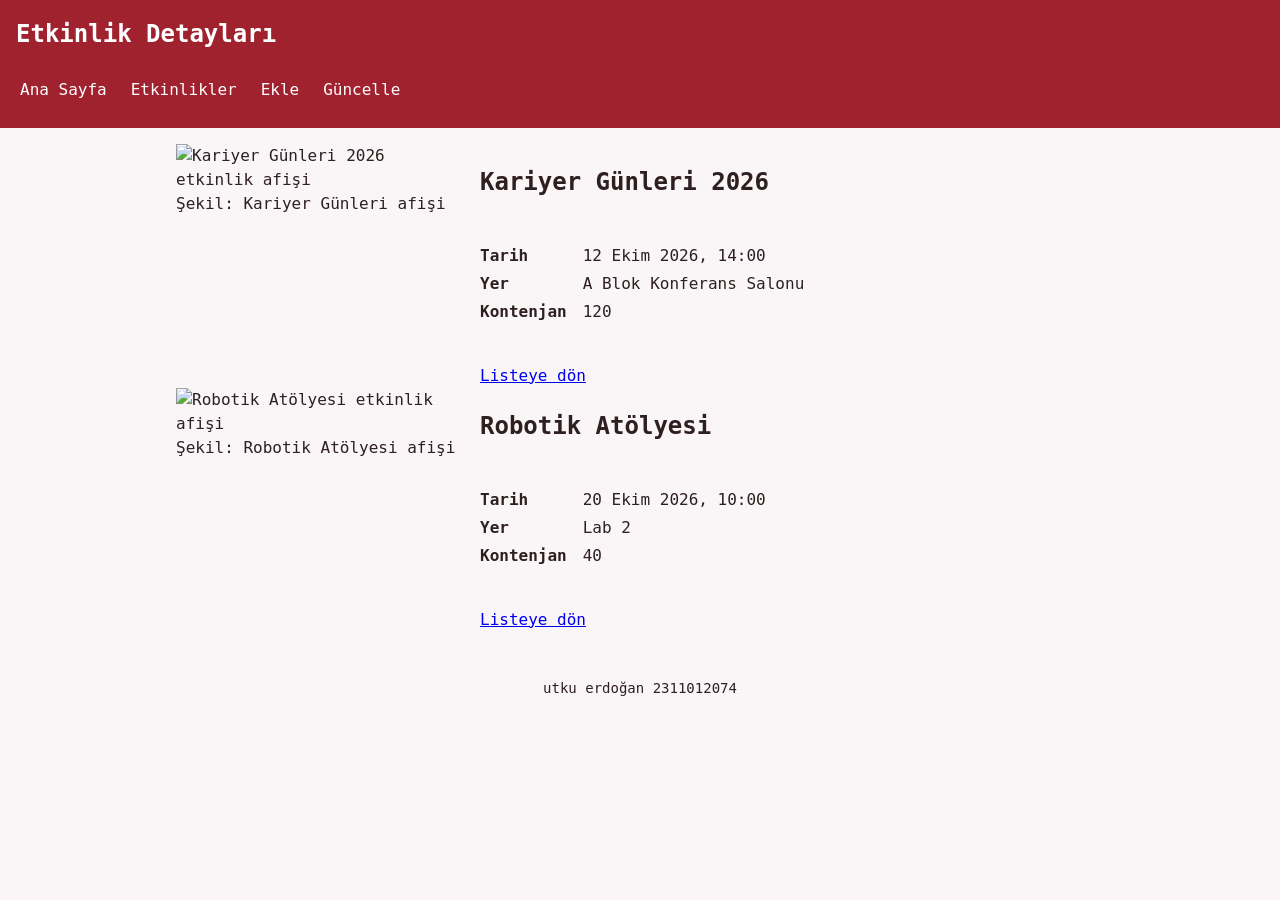
==== etkinlik-detay.html @ 48597db1 "Add files via upload" ====
<!DOCTYPE html>
<html lang="tr">
<head>
  <meta charset="UTF-8">
  <meta name="viewport" content="width=device-width, initial-scale=1.0">
  <title>Etkinlik Detayları</title>
  <link rel="stylesheet" href="2311012074.css">
</head>
<body>
  <header>
    <h1>Etkinlik Detayları</h1>
    <nav>
      <a href="index.html">Ana Sayfa</a>
      <a href="etkinlikler.html">Etkinlikler</a>
      <a href="etkinlik-ekle.html">Ekle</a>
      <a href="etkinlik-guncelle.html">Güncelle</a>
    </nav>
  </header>

  <main>
    <article id="kariyer">
      <h2>Kariyer Günleri 2026</h2>

      <figure>
        <img src="img/afis.svg" alt="Kariyer Günleri 2026 etkinlik afişi">
        <figcaption>Şekil: Kariyer Günleri afişi</figcaption>
      </figure>

      <dl>
        <dt>Tarih</dt>
        <dd><time datetime="2026-10-12T14:00">12 Ekim 2026, 14:00</time></dd>

        <dt>Yer</dt>
        <dd>A Blok Konferans Salonu</dd>

        <dt>Kontenjan</dt>
        <dd>120</dd>
      </dl>

      <a href="etkinlikler.html">Listeye dön</a>
    </article>

    <article id="robotik">
      <h2>Robotik Atölyesi</h2>

      <figure>
        <img src="img/afis-robotik.svg" alt="Robotik Atölyesi etkinlik afişi">
        <figcaption>Şekil: Robotik Atölyesi afişi</figcaption>
      </figure>

      <dl>
        <dt>Tarih</dt>
        <dd><time datetime="2026-10-20T10:00">20 Ekim 2026, 10:00</time></dd>

        <dt>Yer</dt>
        <dd>Lab 2</dd>

        <dt>Kontenjan</dt>
        <dd>40</dd>
      </dl>

      <a href="etkinlikler.html">Listeye dön</a>
    </article>
  </main>

  <footer>
    <p>utku erdoğan 2311012074</p>
  </footer>
</body>
</html>
---- 2311012074.css ----
:root {
  --no: 2311012074;
  --ton: mod(var(--no), 360);
  --renk-ana: hsl(var(--ton) 65% 38%);
  --renk-zemin: hsl(var(--ton) 30% 97%);
  --renk-metin: hsl(var(--ton) 20% 15%);
  --renk-hata: #b3261e;
  --font: "Lucida Console", monospace;
  --bosluk-m: 1rem;
  --kose: 8px;
}

* {
  box-sizing: border-box;
}

body {
  margin: 0;
  font-family: var(--font);
  color: var(--renk-metin);
  background: var(--renk-zemin);
  line-height: 1.5;
  font-size: 1rem;
}

img {
  max-width: 100%;
  height: auto;
}

table {
  max-width: 100%;
}

/* Header / nav */
header {
  background: var(--renk-ana);
  color: #fff;
  padding: var(--bosluk-m);
}

header h1 {
  margin: 0 0 var(--bosluk-m) 0;
  font-size: 1.5rem;
}

nav {
  display: flex;
  flex-wrap: wrap;
  gap: var(--bosluk-m);
}

nav a {
  color: #fff;
  text-decoration: none;
  padding: 0.5rem 0.25rem;
  min-height: 44px;
  display: inline-flex;
  align-items: center;
}

nav a:hover,
nav a:focus-visible {
  text-decoration: underline;
}

a:focus-visible,
button:focus-visible,
input:focus-visible,
select:focus-visible,
textarea:focus-visible {
  outline: 3px solid var(--renk-ana);
  outline-offset: 2px;
}

/* Main layout */
main {
  max-width: 960px;
  margin: 0 auto;
  padding: var(--bosluk-m);
}

footer {
  padding: var(--bosluk-m);
  text-align: center;
  font-size: 0.875rem;
  color: var(--renk-metin);
}

/* Etkinlik kartları */
section {
  display: grid;
  grid-template-columns: 1fr;
  gap: var(--bosluk-m);
  margin-bottom: calc(var(--bosluk-m) * 2);
}

section > article {
  background: #fff;
  border: 1px solid var(--renk-ana);
  border-radius: var(--kose);
  padding: var(--bosluk-m);
}

section > article h3 {
  margin-top: 0;
}

section > article a {
  color: var(--renk-ana);
  font-weight: bold;
  text-decoration: none;
}

section > article a:hover,
section > article a:focus-visible {
  text-decoration: underline;
}

@media (min-width: 700px) {
  section {
    grid-template-columns: repeat(auto-fit, minmax(240px, 1fr));
  }
}

/* Ayın Programı tablosu */
table {
  width: 100%;
  border-collapse: collapse;
  margin-bottom: calc(var(--bosluk-m) * 2);
}

table caption {
  font-weight: bold;
  padding-bottom: var(--bosluk-m);
}

table td {
  border: 1px solid var(--renk-ana);
  padding: 0.5rem;
}

/* Etkinlik detay: afiş + künye */
article > figure {
  margin: 0 0 var(--bosluk-m) 0;
}

article > dl {
  display: grid;
  grid-template-columns: auto 1fr;
  gap: 0.25rem var(--bosluk-m);
  margin: 0 0 var(--bosluk-m) 0;
}

article > dl dt {
  font-weight: bold;
}

article > dl dd {
  margin: 0;
}

@media (min-width: 700px) {
  main > article {
    display: grid;
    grid-template-columns: 280px 1fr;
    gap: calc(var(--bosluk-m) * 1.5);
    align-items: start;
  }

  main > article > figure,
  main > article > dl,
  main > article > a {
    grid-column: 2;
  }

  main > article > figure {
    grid-column: 1;
    grid-row: 1 / span 3;
  }
}

/* Formlar */
form {
  display: flex;
  flex-direction: column;
  gap: var(--bosluk-m);
  max-width: 32rem;
}

form label {
  display: block;
  font-weight: bold;
  margin-bottom: 0.25rem;
}

form input,
form select,
form textarea {
  width: 100%;
  padding: 0.65rem;
  border: 1px solid var(--renk-ana);
  border-radius: var(--kose);
  font: inherit;
  min-height: 44px;
}

form textarea {
  min-height: 6rem;
}

form input:required:invalid,
form select:required:invalid,
form textarea:required:invalid {
  border-color: var(--renk-hata);
  background: color-mix(in srgb, var(--renk-hata) 8%, #fff);
}

form button {
  align-self: flex-start;
  background: var(--renk-ana);
  color: #fff;
  border: none;
  border-radius: var(--kose);
  padding: 0.75rem 1.5rem;
  font: inherit;
  font-weight: bold;
  min-height: 44px;
  cursor: pointer;
}

form button:hover {
  filter: brightness(1.1);
}
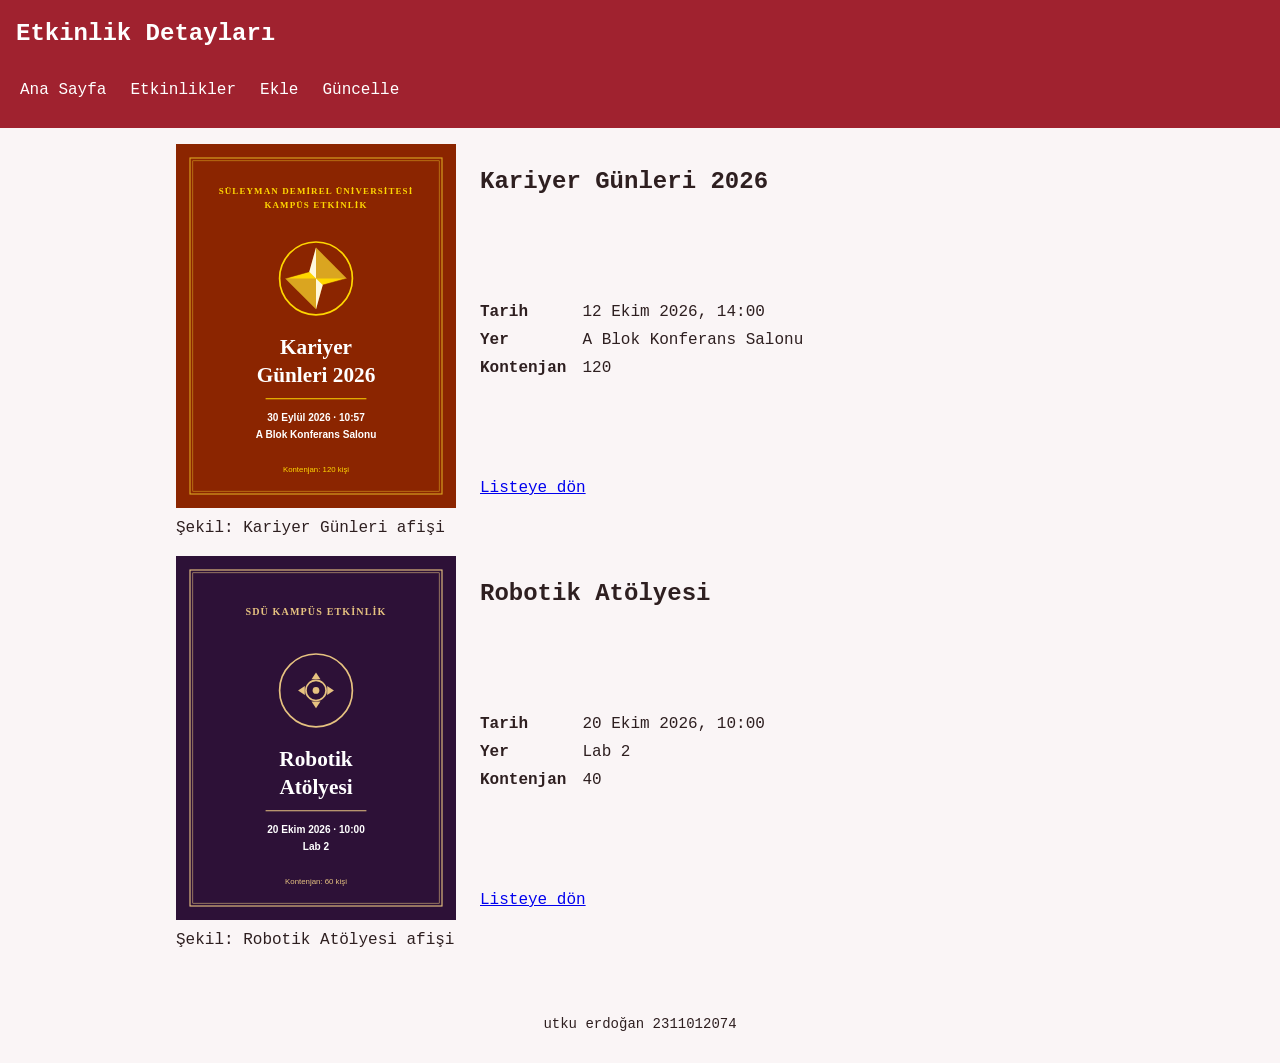
==== commit c428bfd2: "Add files via upload" ====
--- a/etkinlik-detay.html
+++ b/etkinlik-detay.html
@@ -22,7 +22,7 @@
       <h2>Kariyer Günleri 2026</h2>
 
       <figure>
-        <img src="img/afis.svg" alt="Kariyer Günleri 2026 etkinlik afişi">
+        <img src="afis.svg" alt="Kariyer Günleri 2026 etkinlik afişi">
         <figcaption>Şekil: Kariyer Günleri afişi</figcaption>
       </figure>
 
@@ -44,7 +44,7 @@
       <h2>Robotik Atölyesi</h2>
 
       <figure>
-        <img src="img/afis-robotik.svg" alt="Robotik Atölyesi etkinlik afişi">
+        <img src="afis-robotik.svg" alt="Robotik Atölyesi etkinlik afişi">
         <figcaption>Şekil: Robotik Atölyesi afişi</figcaption>
       </figure>
 
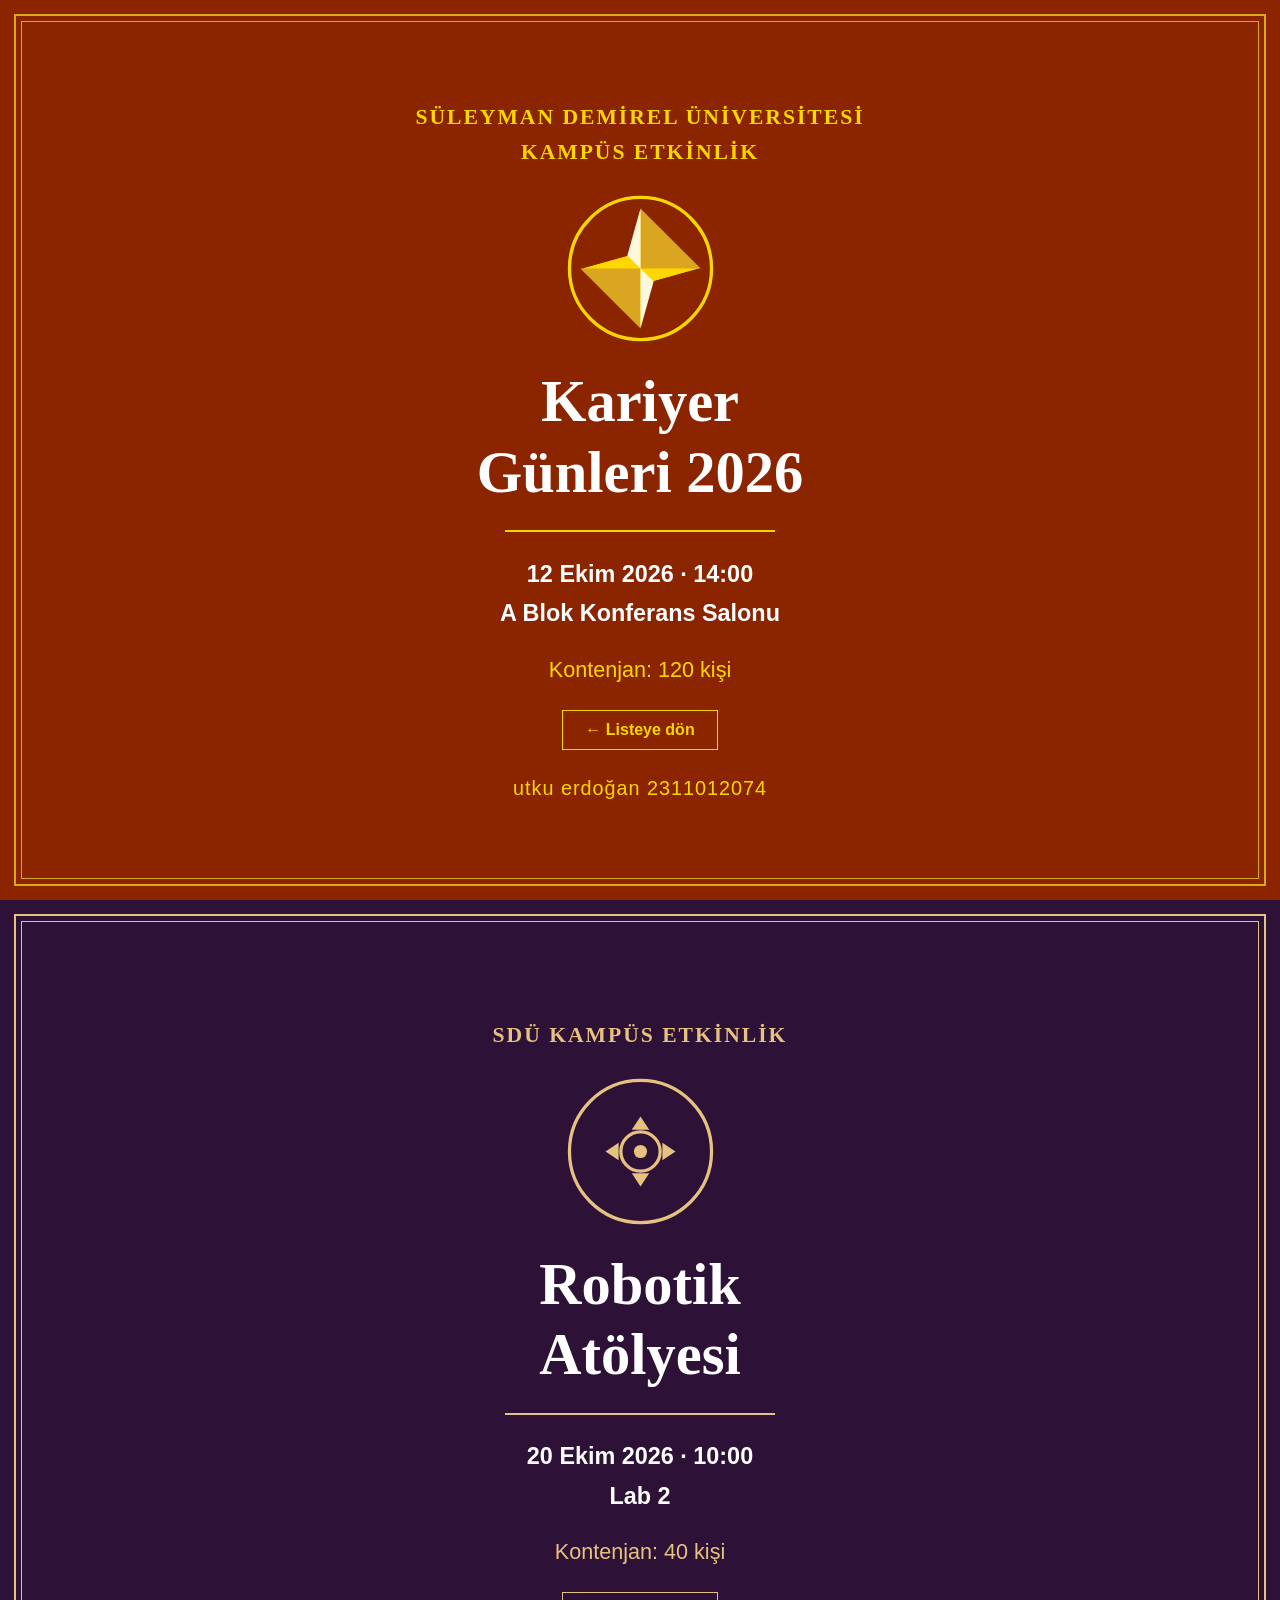
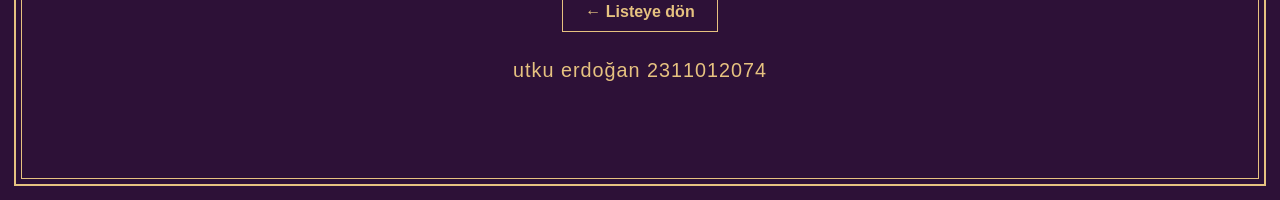
==== commit faba9d1d: "Add files via upload" ====
--- a/etkinlik-detay.html
+++ b/etkinlik-detay.html
@@ -4,67 +4,129 @@
   <meta charset="UTF-8">
   <meta name="viewport" content="width=device-width, initial-scale=1.0">
   <title>Etkinlik Detayları</title>
-  <link rel="stylesheet" href="2311012074.css">
+  <style>
+    * { box-sizing: border-box; }
+    body { margin: 0; font-family: "Times New Roman", Georgia, serif; }
+
+    /* Her etkinlik tam ekran bir afiş */
+    .afis {
+      --zemin: #8B2500;
+      --altin: #FFD700;
+      --cerceve: #DAA520;
+      min-height: 100vh;
+      display: flex;
+      align-items: center;
+      justify-content: center;
+      padding: 14px;
+      background: var(--zemin);
+      color: #fff;
+    }
+    .afis.robotik { --zemin: #2D1137; --altin: #E6C280; --cerceve: #E6C280; }
+
+    .kart {
+      width: 100%;
+      min-height: calc(100vh - 28px);
+      display: flex;
+      flex-direction: column;
+      align-items: center;
+      justify-content: center;
+      padding: 24px;
+      border: 2px solid var(--cerceve);
+      outline: 1px solid var(--cerceve);
+      outline-offset: -8px;
+      text-align: center;
+    }
+    .ust {
+      margin: 0;
+      color: var(--altin);
+      font-size: clamp(1rem, 2.4vmin, 1.6rem);
+      font-weight: bold;
+      letter-spacing: 2px;
+      line-height: 1.6;
+    }
+    .logo { width: clamp(100px, 17vmin, 200px); height: auto; margin: 2.5vmin auto; display: block; }
+    h2 { margin: 0; font-size: clamp(2rem, 6.5vmin, 4.5rem); line-height: 1.2; }
+    .cizgi { width: clamp(180px, 30vmin, 360px); height: 2px; margin: 2.5vmin auto; background: var(--altin); border: 0; }
+    .bilgi {
+      margin: 0;
+      font: bold clamp(1.05rem, 2.6vmin, 1.8rem)/1.7 Arial, Helvetica, sans-serif;
+    }
+    .kontenjan {
+      margin: 2.5vmin 0 0;
+      color: var(--altin);
+      font: clamp(0.95rem, 2.4vmin, 1.5rem) Arial, Helvetica, sans-serif;
+    }
+    .geri {
+      display: inline-block;
+      margin-top: 3vmin;
+      padding: 10px 22px;
+      color: var(--altin);
+      border: 1px solid var(--altin);
+      font: bold 1rem Arial, Helvetica, sans-serif;
+      text-decoration: none;
+    }
+    .geri:hover, .geri:focus-visible { background: var(--altin); color: var(--zemin); }
+    .imza {
+      margin: 3vmin 0 0;
+      color: var(--altin);
+      font: clamp(0.9rem, 2.2vmin, 1.3rem) Arial, Helvetica, sans-serif;
+      letter-spacing: 1px;
+    }
+
+    /* Linkten gelinen etkinliği göster, diğerini gizle */
+    body:has(.afis:target) .afis:not(:target) { display: none; }
+  </style>
 </head>
 <body>
-  <header>
-    <h1>Etkinlik Detayları</h1>
-    <nav>
-      <a href="index.html">Ana Sayfa</a>
-      <a href="etkinlikler.html">Etkinlikler</a>
-      <a href="etkinlik-ekle.html">Ekle</a>
-      <a href="etkinlik-guncelle.html">Güncelle</a>
-    </nav>
-  </header>
+  <main>
+    <article class="afis" id="kariyer">
+      <div class="kart">
+        <p class="ust">SÜLEYMAN DEMİREL ÜNİVERSİTESİ<br>KAMPÜS ETKİNLİK</p>
 
-  <main>
-    <article id="kariyer">
-      <h2>Kariyer Günleri 2026</h2>
+        <svg class="logo" viewBox="-70 -70 140 140" role="img" aria-label="Pusula logosu">
+          <circle r="65" fill="none" stroke="#FFD700" stroke-width="3"/>
+          <path d="M 0,-55 L 12,-12 L 55,0 L 12,12 L 0,55 L -12,12 L -55,0 L -12,-12 Z" fill="#FFD700" stroke="#8B2500"/>
+          <path d="M 0,-55 L 0,0 L 55,0 Z" fill="#DAA520"/>
+          <path d="M 0,55 L 0,0 L -55,0 Z" fill="#DAA520"/>
+          <path d="M -12,-12 L 0,0 L 0,-55 Z" fill="#FFF8DC"/>
+          <path d="M 12,12 L 0,0 L 0,55 Z" fill="#FFF8DC"/>
+        </svg>
 
-      <figure>
-        <img src="afis.svg" alt="Kariyer Günleri 2026 etkinlik afişi">
-        <figcaption>Şekil: Kariyer Günleri afişi</figcaption>
-      </figure>
+        <h2>Kariyer<br>Günleri 2026</h2>
+        <hr class="cizgi">
+        <p class="bilgi"><time datetime="2026-10-12T14:00">12 Ekim 2026 · 14:00</time></p>
+        <p class="bilgi">A Blok Konferans Salonu</p>
+        <p class="kontenjan">Kontenjan: 120 kişi</p>
 
-      <dl>
-        <dt>Tarih</dt>
-        <dd><time datetime="2026-10-12T14:00">12 Ekim 2026, 14:00</time></dd>
-
-        <dt>Yer</dt>
-        <dd>A Blok Konferans Salonu</dd>
-
-        <dt>Kontenjan</dt>
-        <dd>120</dd>
-      </dl>
-
-      <a href="etkinlikler.html">Listeye dön</a>
+        <a class="geri" href="etkinlikler.html">← Listeye dön</a>
+        <p class="imza">utku erdoğan 2311012074</p>
+      </div>
     </article>
 
-    <article id="robotik">
-      <h2>Robotik Atölyesi</h2>
+    <article class="afis robotik" id="robotik">
+      <div class="kart">
+        <p class="ust">SDÜ KAMPÜS ETKİNLİK</p>
 
-      <figure>
-        <img src="afis-robotik.svg" alt="Robotik Atölyesi etkinlik afişi">
-        <figcaption>Şekil: Robotik Atölyesi afişi</figcaption>
-      </figure>
+        <svg class="logo" viewBox="-70 -70 140 140" role="img" aria-label="Robotik logosu">
+          <circle r="65" fill="none" stroke="#E6C280" stroke-width="3"/>
+          <circle r="18" fill="none" stroke="#E6C280" stroke-width="3"/>
+          <circle r="6" fill="#E6C280"/>
+          <polygon points="0,-32 -8,-20 8,-20" fill="#E6C280"/>
+          <polygon points="0,32 -8,20 8,20" fill="#E6C280"/>
+          <polygon points="-32,0 -20,-8 -20,8" fill="#E6C280"/>
+          <polygon points="32,0 20,-8 20,8" fill="#E6C280"/>
+        </svg>
 
-      <dl>
-        <dt>Tarih</dt>
-        <dd><time datetime="2026-10-20T10:00">20 Ekim 2026, 10:00</time></dd>
+        <h2>Robotik<br>Atölyesi</h2>
+        <hr class="cizgi">
+        <p class="bilgi"><time datetime="2026-10-20T10:00">20 Ekim 2026 · 10:00</time></p>
+        <p class="bilgi">Lab 2</p>
+        <p class="kontenjan">Kontenjan: 40 kişi</p>
 
-        <dt>Yer</dt>
-        <dd>Lab 2</dd>
-
-        <dt>Kontenjan</dt>
-        <dd>40</dd>
-      </dl>
-
-      <a href="etkinlikler.html">Listeye dön</a>
+        <a class="geri" href="etkinlikler.html">← Listeye dön</a>
+        <p class="imza">utku erdoğan 2311012074</p>
+      </div>
     </article>
   </main>
-
-  <footer>
-    <p>utku erdoğan 2311012074</p>
-  </footer>
 </body>
 </html>
